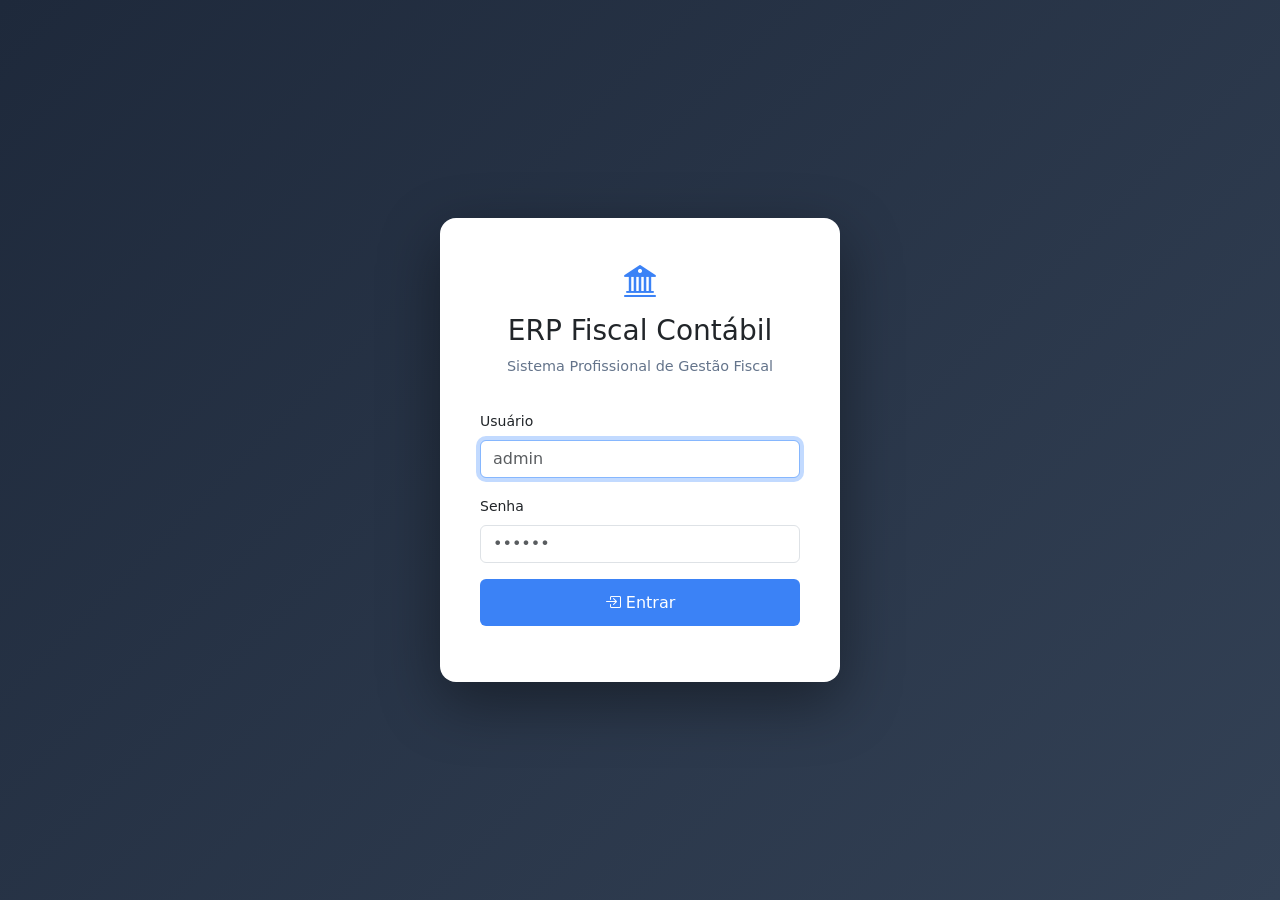
==== src/main/resources/static/login.html @ fe2c96be "dadosnovos" ====
<!DOCTYPE html>
<html lang="pt-BR">
<head>
<meta charset="UTF-8">
<title>ERP Fiscal — Login</title>
<link href="https://cdn.jsdelivr.net/npm/bootstrap@5.3.3/dist/css/bootstrap.min.css" rel="stylesheet">
<link href="https://cdn.jsdelivr.net/npm/bootstrap-icons@1.11.3/font/bootstrap-icons.css" rel="stylesheet">
<style>
body{height:100vh;display:flex;align-items:center;justify-content:center;background:linear-gradient(135deg,#1e293b 0%,#334155 100%);margin:0;font-family:system-ui,sans-serif;}
.card-login{width:400px;border-radius:1rem;box-shadow:0 20px 60px rgba(0,0,0,.4);background:#fff;padding:2.5rem;}
.logo{text-align:center;font-size:2rem;color:#1e293b;margin-bottom:.5rem;}
.logo i{color:#3b82f6;}
.sub{text-align:center;color:#64748b;margin-bottom:2rem;font-size:.9rem;}
.btn-primary{background:#3b82f6;border:none;padding:.7rem;}
.btn-primary:hover{background:#2563eb;}
</style>
</head>
<body>
<div class="card-login">
  <div class="logo"><i class="bi bi-bank2"></i></div>
  <h3 class="text-center">ERP Fiscal Contábil</h3>
  <p class="sub">Sistema Profissional de Gestão Fiscal</p>
  <form id="f">
    <div class="mb-3">
      <label class="form-label small">Usuário</label>
      <input id="login" class="form-control" placeholder="admin" required autofocus>
    </div>
    <div class="mb-3">
      <label class="form-label small">Senha</label>
      <input id="senha" type="password" class="form-control" placeholder="••••••" required>
    </div>
    <button class="btn btn-primary w-100"><i class="bi bi-box-arrow-in-right"></i> Entrar</button>
    <div id="err" class="text-danger mt-3 small text-center"></div>
  </form>
</div>
<script>
if (localStorage.getItem('token')) location.href = '/index.html';
document.getElementById('f').onsubmit = async e => {
    e.preventDefault();
    try {
        const r = await fetch('/api/auth/login', {
            method:'POST', headers:{'Content-Type':'application/json'},
            body: JSON.stringify({ login: login.value, senha: senha.value })
        });
        if (!r.ok) { err.textContent = 'Credenciais inválidas'; return; }
        const data = await r.json();
        localStorage.setItem('token', data.token);
        localStorage.setItem('user', JSON.stringify(data));
        location.href = '/index.html';
    } catch (ex) { err.textContent = 'Erro de conexão'; }
};
</script>
</body>
</html>
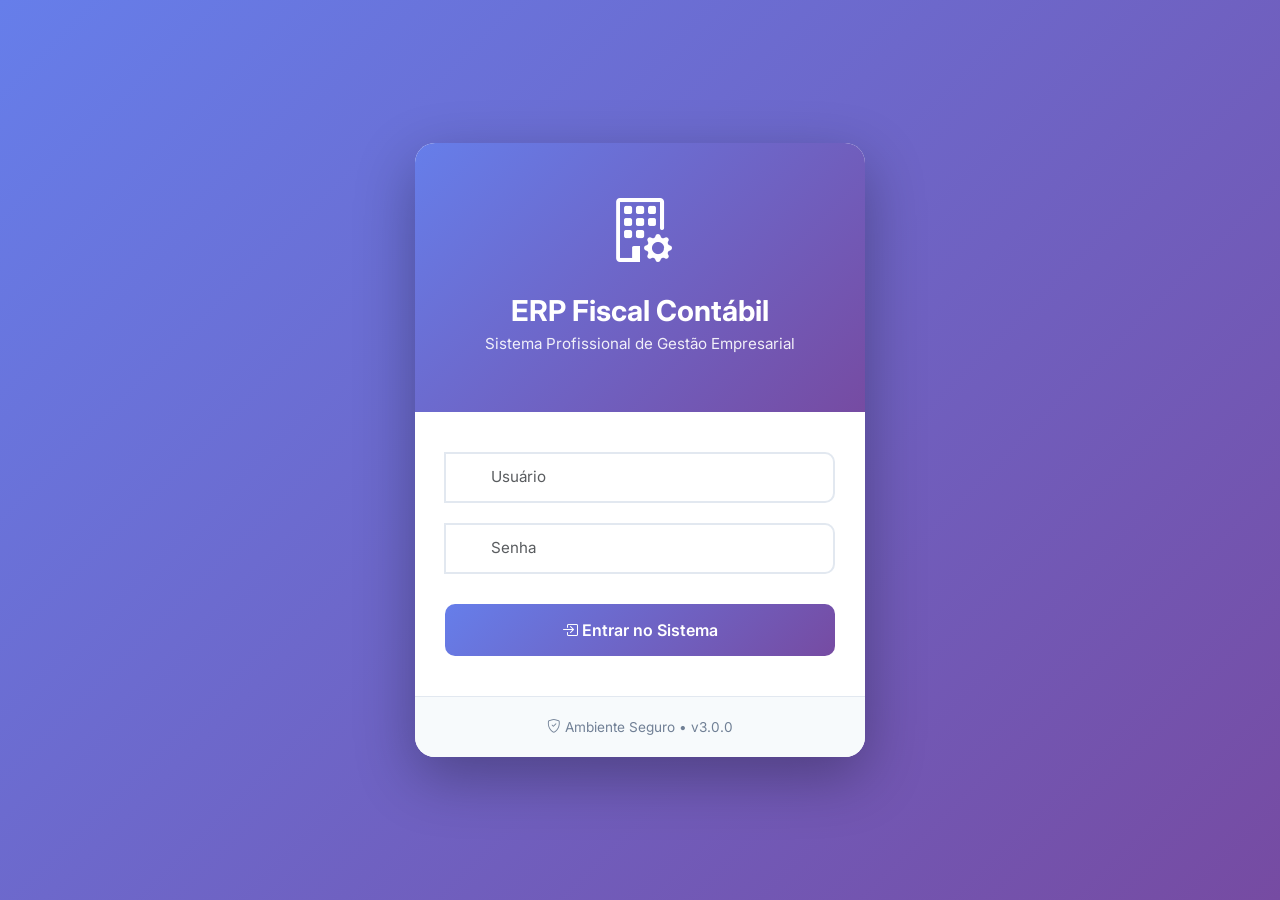
==== commit 855522c1: "data-ok" ====
--- a/src/main/resources/static/login.html
+++ b/src/main/resources/static/login.html
@@ -1,54 +1,238 @@
 <!DOCTYPE html>
 <html lang="pt-BR">
 <head>
-<meta charset="UTF-8">
-<title>ERP Fiscal — Login</title>
-<link href="https://cdn.jsdelivr.net/npm/bootstrap@5.3.3/dist/css/bootstrap.min.css" rel="stylesheet">
-<link href="https://cdn.jsdelivr.net/npm/bootstrap-icons@1.11.3/font/bootstrap-icons.css" rel="stylesheet">
-<style>
-body{height:100vh;display:flex;align-items:center;justify-content:center;background:linear-gradient(135deg,#1e293b 0%,#334155 100%);margin:0;font-family:system-ui,sans-serif;}
-.card-login{width:400px;border-radius:1rem;box-shadow:0 20px 60px rgba(0,0,0,.4);background:#fff;padding:2.5rem;}
-.logo{text-align:center;font-size:2rem;color:#1e293b;margin-bottom:.5rem;}
-.logo i{color:#3b82f6;}
-.sub{text-align:center;color:#64748b;margin-bottom:2rem;font-size:.9rem;}
-.btn-primary{background:#3b82f6;border:none;padding:.7rem;}
-.btn-primary:hover{background:#2563eb;}
-</style>
+    <meta charset="UTF-8">
+    <meta name="viewport" content="width=device-width, initial-scale=1.0">
+    <title>ERP Fiscal Contábil - Login</title>
+    <link href="https://cdn.jsdelivr.net/npm/bootstrap@5.3.3/dist/css/bootstrap.min.css" rel="stylesheet">
+    <link href="https://cdn.jsdelivr.net/npm/bootstrap-icons@1.11.3/font/bootstrap-icons.css" rel="stylesheet">
+    <link href="https://fonts.googleapis.com/css2?family=Inter:wght@300;400;500;600;700&display=swap" rel="stylesheet">
+    <style>
+        * { margin: 0; padding: 0; box-sizing: border-box; }
+        body {
+            font-family: 'Inter', sans-serif;
+            background: linear-gradient(135deg, #667eea 0%, #764ba2 100%);
+            min-height: 100vh;
+            display: flex;
+            align-items: center;
+            justify-content: center;
+            padding: 20px;
+        }
+        .login-container {
+            background: white;
+            border-radius: 20px;
+            box-shadow: 0 20px 60px rgba(0,0,0,0.3);
+            overflow: hidden;
+            width: 100%;
+            max-width: 450px;
+            animation: slideUp 0.5s ease-out;
+        }
+        @keyframes slideUp {
+            from { opacity: 0; transform: translateY(30px); }
+            to { opacity: 1; transform: translateY(0); }
+        }
+        .login-header {
+            background: linear-gradient(135deg, #667eea 0%, #764ba2 100%);
+            padding: 40px 30px;
+            text-align: center;
+            color: white;
+        }
+        .login-header i {
+            font-size: 4rem;
+            margin-bottom: 15px;
+            display: block;
+        }
+        .login-header h1 {
+            font-size: 1.8rem;
+            font-weight: 700;
+            margin-bottom: 5px;
+        }
+        .login-header p {
+            opacity: 0.9;
+            font-size: 0.95rem;
+        }
+        .login-body {
+            padding: 40px 30px;
+        }
+        .form-label {
+            font-weight: 600;
+            color: #2d3748;
+            margin-bottom: 8px;
+            font-size: 0.9rem;
+        }
+        .form-control {
+            border: 2px solid #e2e8f0;
+            border-radius: 10px;
+            padding: 12px 15px;
+            font-size: 0.95rem;
+            transition: all 0.3s;
+        }
+        .form-control:focus {
+            border-color: #667eea;
+            box-shadow: 0 0 0 3px rgba(102, 126, 234, 0.1);
+        }
+        .input-group {
+            position: relative;
+            margin-bottom: 20px;
+        }
+        .input-group i {
+            position: absolute;
+            left: 15px;
+            top: 50%;
+            transform: translateY(-50%);
+            color: #a0aec0;
+            font-size: 1.1rem;
+        }
+        .input-group .form-control {
+            padding-left: 45px;
+        }
+        .btn-login {
+            background: linear-gradient(135deg, #667eea 0%, #764ba2 100%);
+            border: none;
+            color: white;
+            padding: 14px;
+            border-radius: 10px;
+            font-weight: 600;
+            font-size: 1rem;
+            width: 100%;
+            cursor: pointer;
+            transition: all 0.3s;
+            margin-top: 10px;
+        }
+        .btn-login:hover {
+            transform: translateY(-2px);
+            box-shadow: 0 10px 20px rgba(102, 126, 234, 0.3);
+        }
+        .btn-login:active {
+            transform: translateY(0);
+        }
+        .error-message {
+            background: #fed7d7;
+            color: #c53030;
+            padding: 12px;
+            border-radius: 8px;
+            margin-top: 15px;
+            font-size: 0.9rem;
+            display: none;
+            align-items: center;
+            gap: 8px;
+        }
+        .error-message.show {
+            display: flex;
+            animation: shake 0.5s;
+        }
+        @keyframes shake {
+            0%, 100% { transform: translateX(0); }
+            25% { transform: translateX(-10px); }
+            75% { transform: translateX(10px); }
+        }
+        .login-footer {
+            text-align: center;
+            padding: 20px;
+            background: #f7fafc;
+            border-top: 1px solid #e2e8f0;
+            font-size: 0.85rem;
+            color: #718096;
+        }
+        .loading {
+            display: inline-block;
+            width: 20px;
+            height: 20px;
+            border: 3px solid rgba(255,255,255,0.3);
+            border-radius: 50%;
+            border-top-color: white;
+            animation: spin 1s ease-in-out infinite;
+            margin-right: 10px;
+        }
+        @keyframes spin {
+            to { transform: rotate(360deg); }
+        }
+    </style>
 </head>
 <body>
-<div class="card-login">
-  <div class="logo"><i class="bi bi-bank2"></i></div>
-  <h3 class="text-center">ERP Fiscal Contábil</h3>
-  <p class="sub">Sistema Profissional de Gestão Fiscal</p>
-  <form id="f">
-    <div class="mb-3">
-      <label class="form-label small">Usuário</label>
-      <input id="login" class="form-control" placeholder="admin" required autofocus>
+    <div class="login-container">
+        <div class="login-header">
+            <i class="bi bi-building-gear"></i>
+            <h1>ERP Fiscal Contábil</h1>
+            <p>Sistema Profissional de Gestão Empresarial</p>
+        </div>
+        <div class="login-body">
+            <form id="loginForm">
+                <div class="input-group">
+                    <i class="bi bi-person"></i>
+                    <input type="text" id="login" class="form-control" placeholder="Usuário" required autocomplete="username">
+                </div>
+                <div class="input-group">
+                    <i class="bi bi-lock"></i>
+                    <input type="password" id="senha" class="form-control" placeholder="Senha" required autocomplete="current-password">
+                </div>
+                <button type="submit" class="btn-login" id="btnLogin">
+                    <i class="bi bi-box-arrow-in-right"></i> Entrar no Sistema
+                </button>
+                <div id="errorMessage" class="error-message">
+                    <i class="bi bi-exclamation-triangle-fill"></i>
+                    <span id="errorText">Credenciais inválidas</span>
+                </div>
+            </form>
+        </div>
+        <div class="login-footer">
+            <i class="bi bi-shield-check"></i> Ambiente Seguro • v3.0.0
+        </div>
     </div>
-    <div class="mb-3">
-      <label class="form-label small">Senha</label>
-      <input id="senha" type="password" class="form-control" placeholder="••••••" required>
-    </div>
-    <button class="btn btn-primary w-100"><i class="bi bi-box-arrow-in-right"></i> Entrar</button>
-    <div id="err" class="text-danger mt-3 small text-center"></div>
-  </form>
-</div>
-<script>
-if (localStorage.getItem('token')) location.href = '/index.html';
-document.getElementById('f').onsubmit = async e => {
-    e.preventDefault();
-    try {
-        const r = await fetch('/api/auth/login', {
-            method:'POST', headers:{'Content-Type':'application/json'},
-            body: JSON.stringify({ login: login.value, senha: senha.value })
-        });
-        if (!r.ok) { err.textContent = 'Credenciais inválidas'; return; }
-        const data = await r.json();
-        localStorage.setItem('token', data.token);
-        localStorage.setItem('user', JSON.stringify(data));
-        location.href = '/index.html';
-    } catch (ex) { err.textContent = 'Erro de conexão'; }
-};
-</script>
+
+    <script>
+        // Verifica se já está logado
+        if (localStorage.getItem('token')) {
+            location.href = '/index.html';
+        }
+
+        document.getElementById('loginForm').onsubmit = async function(e) {
+            e.preventDefault();
+            
+            const btn = document.getElementById('btnLogin');
+            const errorMsg = document.getElementById('errorMessage');
+            const errorText = document.getElementById('errorText');
+            
+            // Estado de loading
+            btn.disabled = true;
+            btn.innerHTML = '<span class="loading"></span> Autenticando...';
+            errorMsg.classList.remove('show');
+            
+            try {
+                const response = await fetch('/api/auth/login', {
+                    method: 'POST',
+                    headers: { 'Content-Type': 'application/json' },
+                    body: JSON.stringify({
+                        login: document.getElementById('login').value,
+                        senha: document.getElementById('senha').value
+                    })
+                });
+                
+                if (!response.ok) {
+                    throw new Error('Credenciais inválidas');
+                }
+                
+                const data = await response.json();
+                
+                // Salva token e dados do usuário
+                localStorage.setItem('token', data.token);
+                localStorage.setItem('user', JSON.stringify({
+                    nome: data.nome,
+                    perfil: data.perfil,
+                    empresaId: data.empresaId,
+                    usuarioId: data.usuarioId
+                }));
+                
+                // Redireciona
+                window.location.href = '/index.html';
+                
+            } catch (error) {
+                errorText.textContent = error.message || 'Erro de conexão. Tente novamente.';
+                errorMsg.classList.add('show');
+                btn.disabled = false;
+                btn.innerHTML = '<i class="bi bi-box-arrow-in-right"></i> Entrar no Sistema';
+            }
+        };
+    </script>
 </body>
 </html>
